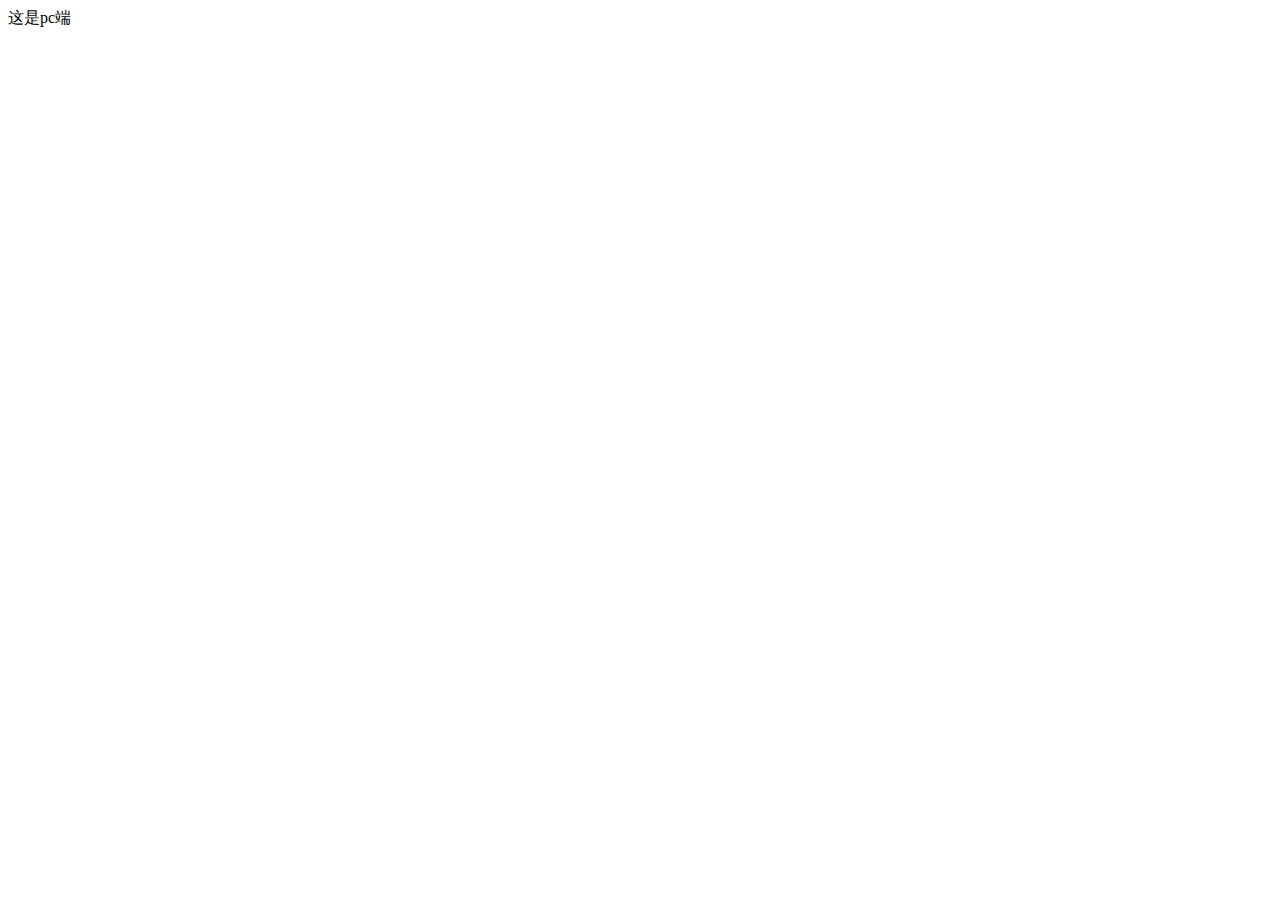
==== public/admin/login.html @ 22111ff7 "letao项目初始化架构" ====
<!DOCTYPE html>
<html lang="en">
<head>
    <meta charset="UTF-8">
    <meta name="viewport" content="width=device-width, initial-scale=1.0">
    <meta http-equiv="X-UA-Compatible" content="ie=edge">
    <title>letaoPC后端</title>
</head>
<body>
    这是pc端
</body>
</html>
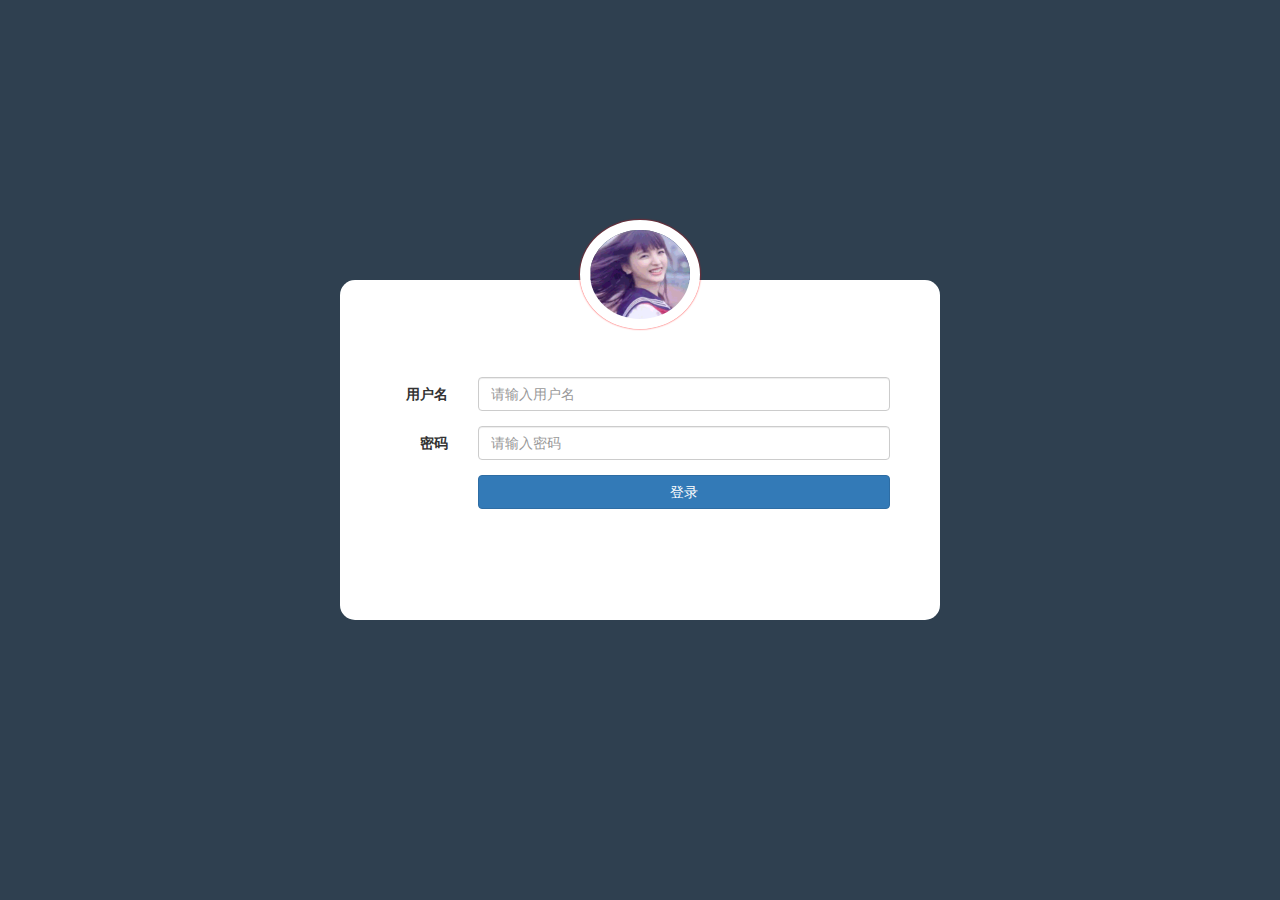
==== commit 6dc14e1d: "letao-后台PC端" ====
--- a/public/admin/login.html
+++ b/public/admin/login.html
@@ -1,12 +1,50 @@
 <!DOCTYPE html>
 <html lang="en">
+
 <head>
     <meta charset="UTF-8">
     <meta name="viewport" content="width=device-width, initial-scale=1.0">
     <meta http-equiv="X-UA-Compatible" content="ie=edge">
-    <title>letaoPC后端</title>
+    <title>letaoPC后台</title>
+    <link rel="stylesheet" href="./lib/bootstrap/css/bootstrap.css">
+    <link rel="stylesheet" href="./lib/font-awesome/css/font-awesome.css">
+    <link rel="stylesheet/less" href="./less/login.less">
+    <script src="./lib/less/less.js"></script>
 </head>
+
 <body>
-    这是pc端
+
+    <div id="login-form">
+        <a href="#">
+            <img src="./images/4.png" alt="" class="icon-touxiang">
+        </a>
+        <form class="form-horizontal">
+                <div class="form-group">
+                  <label for="inputEmail3" class="col-sm-2 control-label">用户名</label>
+                  <div class="col-sm-10">
+                    <input type="text" class="form-control username" placeholder="请输入用户名">
+                  </div>
+                </div>
+                <div class="form-group">
+                  <label for="inputPassword3" class="col-sm-2 control-label">密码</label>
+                  <div class="col-sm-10">
+                    <input type="password" class="form-control password" placeholder="请输入密码">
+                  </div>
+                </div>
+                <div class="form-group">
+                  <div class="col-sm-offset-2 col-sm-10">
+                    <button type="submit" class="btn btn-primary btn-login">登录</button>
+                  </div>
+                </div>
+              </form>
+    </div>
+
+
+
+    <script src="./lib/jquery/jquery.min.js"></script>
+    <script src="./lib/bootstrap/js/bootstrap.js"></script>
+    <script src="./lib/artTemplate/template-web.js"></script>
+    <script src="./js/login.js"></script>
 </body>
+
 </html>